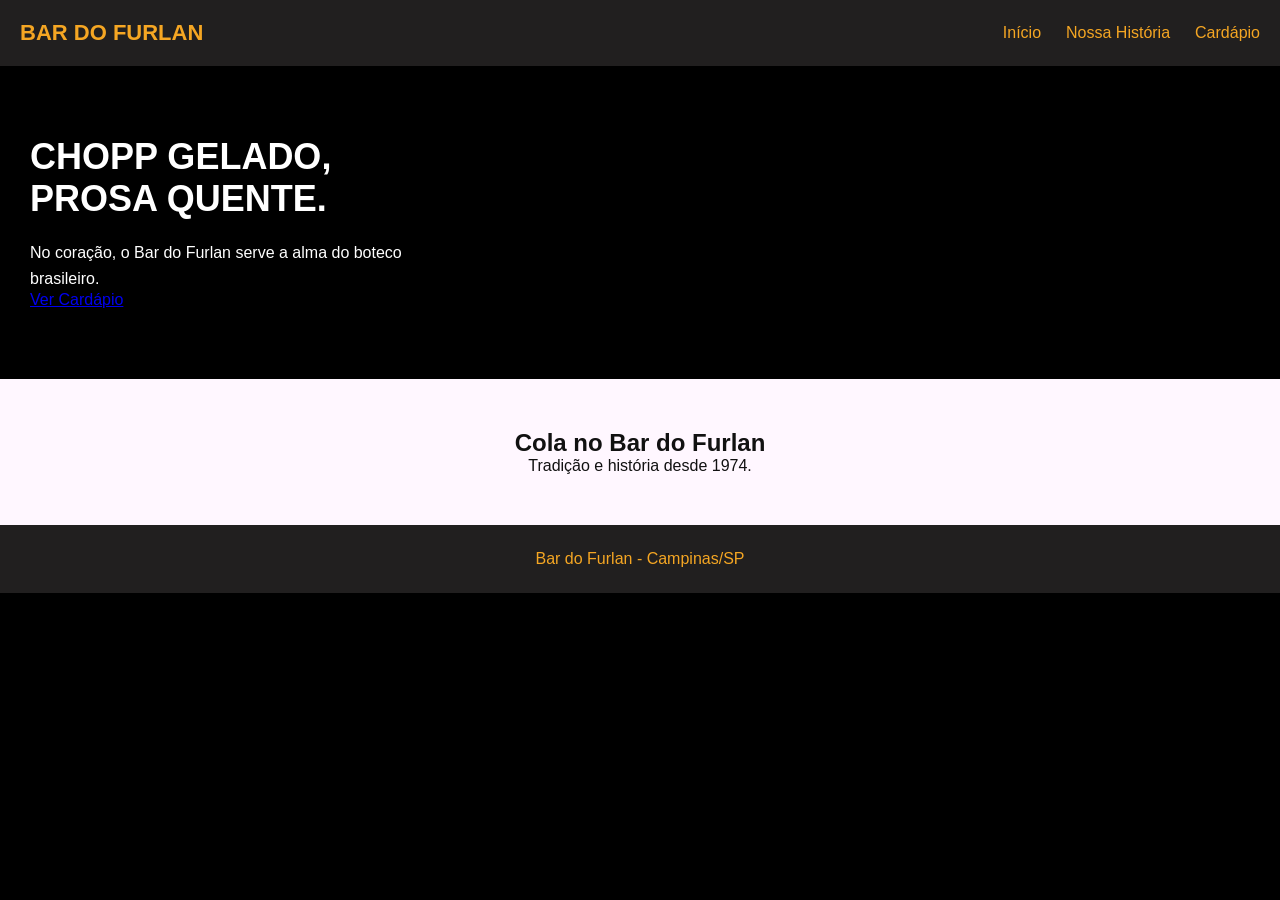
==== index.html @ dd470c35 "Primeira estrutura do site" ====
<!DOCTYPE html>
<html lang="pt-BR">
<head>
    <meta charset="UTF-8">
    <meta name="viewport" content="width=device-width, initial-scale=1.0">

    <title>Bar do Furlan</title>

    <link rel="stylesheet" href="css/style.css">
</head>

<body>

    <header>
        <h1>BAR DO FURLAN</h1>
        <nav>
            <a href="#inicio">Início</a>
            <a href="#historia">Nossa História</a>
            <a href="pages/cardapio.html">Cardápio</a>
        </nav>
    </header>

    <main>
        <section id="inicio">
            <h2>CHOPP GELADO,<br> PROSA QUENTE.</h2>
            <p>
                No coração, o Bar do Furlan serve a
                alma do boteco brasileiro.
            </p>
            <a href="pages/cardapio.html">Ver Cardápio</a>
        </section>

        <section id="historia">
            <h2>Cola no Bar do Furlan</h2>
            <p>Tradição e história desde 1974.</p>
        </section>
    </main>

    <footer>
        <p>Bar do Furlan - Campinas/SP</p>
    </footer>

    <script src="js/main.js"></script>

</body>
</html>
---- css/style.css ----
* {
    margin: 0;
    padding: 0;
    box-sizing: border-box;
}

body {
    background-color: #000;
    color: #fff;
    font-family: Arial, sans-serif;
}

header {
    background-color: #211f1f;
    padding: 20px;
    display: flex;
    justify-content: space-between;
    align-items: center;
}

header h1 {
    color: #f5a623;
    font-size: 22px;
}

nav {
    display: flex;
    gap: 25px;
}

nav a {
    color: #f5a623;
    text-decoration: none;
}

#inicio {
    padding: 70px 30px;
    min-height: 300px;
}

#inicio h2 {
    font-size: 36px;
    margin-bottom: 20px;
}

#inicio p {
    max-width: 400px;
    line-height: 1.6;
}

#historia {
    background-color: #fff7ff;
    color: #111;
    padding: 50px 30px;
    text-align: center;
}

footer {
    background-color: #211f1f;
    padding: 25px;
    text-align: center;
    color: #f5a623;
}
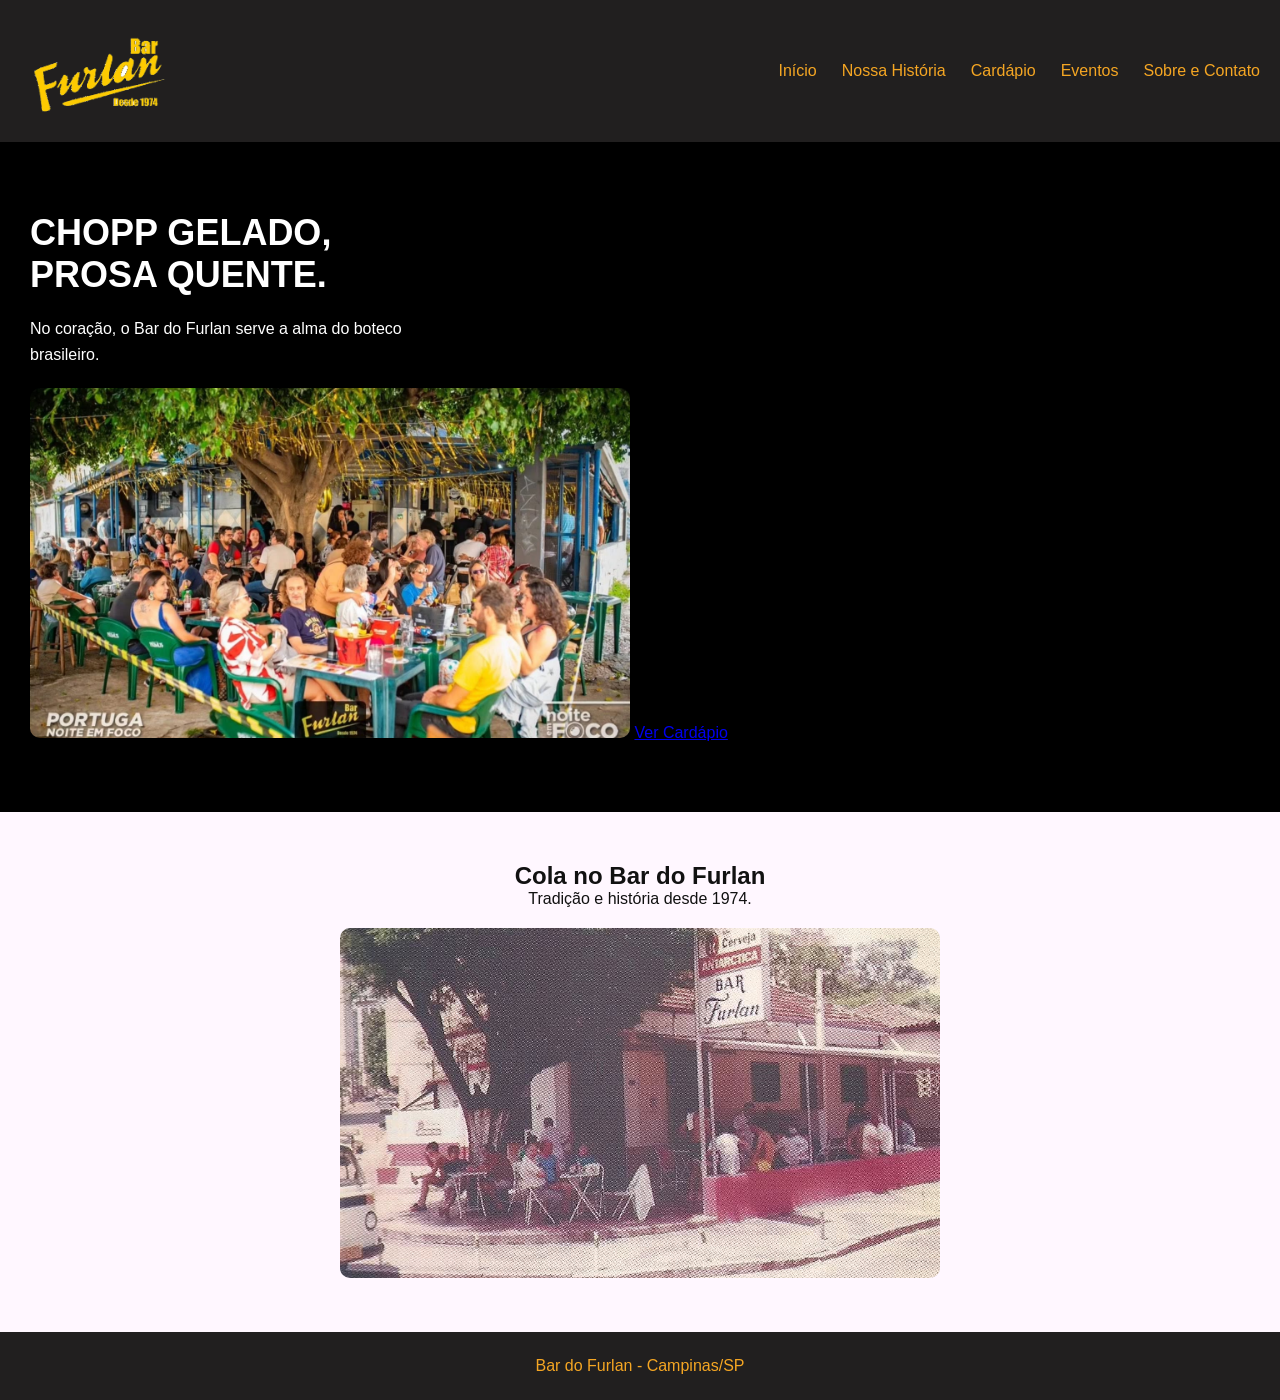
==== commit 6e8efa81: "Adiciona páginas de eventos, administração, fotos e contato" ====
--- a/index.html
+++ b/index.html
@@ -13,11 +13,13 @@
 <body>
 
     <header>
-        <h1>BAR DO FURLAN</h1>
+       <img src="img/logo.png" alt="Logo do Bar do Furlan" class="logo">
         <nav>
             <a href="#inicio">Início</a>
             <a href="#historia">Nossa História</a>
             <a href="pages/cardapio.html">Cardápio</a>
+            <a href="pages/eventos.html">Eventos</a>
+            <a href="pages/sobre.html">Sobre e Contato</a>
         </nav>
     </header>
 
@@ -28,12 +30,22 @@
                 No coração, o Bar do Furlan serve a
                 alma do boteco brasileiro.
             </p>
+            <img
+             src="img/ambiente.jpg"
+             alt="Ambiente do Bar do Furlan"
+             class="imagem-ambiente"
+                >
             <a href="pages/cardapio.html">Ver Cardápio</a>
         </section>
 
         <section id="historia">
             <h2>Cola no Bar do Furlan</h2>
             <p>Tradição e história desde 1974.</p>
+            <img
+                src="img/nossa_historia.jpg"
+                 alt="História do Bar do Furlan"
+                class="imagem-historia"
+>
         </section>
     </main>
 
--- a/css/style.css
+++ b/css/style.css
@@ -62,3 +62,655 @@
     text-align: center;
     color: #f5a623;
 }
+
+/* =========================================
+   PÁGINA DO CARDÁPIO
+========================================= */
+
+.cardapio-banner {
+    background-color: #211f1f;
+    padding: 65px 30px;
+    text-align: center;
+    border-bottom: 2px solid #f5a623;
+}
+
+.cardapio-banner h2 {
+    color: #f5a623;
+    font-size: 36px;
+    margin-bottom: 12px;
+}
+
+.cardapio-banner p {
+    color: #ddd;
+    font-size: 16px;
+}
+
+.cardapio-container {
+    max-width: 1100px;
+    margin: auto;
+    padding: 40px 25px;
+}
+
+.categorias {
+    display: flex;
+    justify-content: center;
+    flex-wrap: wrap;
+    gap: 15px;
+    margin-bottom: 50px;
+}
+
+.categorias a {
+    color: #f5a623;
+    text-decoration: none;
+    border: 1px solid #f5a623;
+    padding: 10px 20px;
+    border-radius: 5px;
+    transition: 0.3s;
+}
+
+.categorias a:hover {
+    background-color: #f5a623;
+    color: #000;
+}
+
+.categoria {
+    margin-bottom: 55px;
+    scroll-margin-top: 25px;
+}
+
+.categoria h2 {
+    color: #f5a623;
+    font-size: 27px;
+    margin-bottom: 22px;
+    padding-bottom: 10px;
+    border-bottom: 1px solid #51402b;
+}
+
+.produtos {
+    display: grid;
+    grid-template-columns: repeat(3, 1fr);
+    gap: 20px;
+}
+
+.produto {
+    background-color: #211f1f;
+    border: 1px solid #383434;
+    border-radius: 8px;
+    padding: 22px;
+    transition: 0.3s;
+}
+
+.produto:hover {
+    border-color: #f5a623;
+    transform: translateY(-4px);
+}
+
+.produto h3 {
+    color: #fff;
+    font-size: 19px;
+    margin-bottom: 12px;
+}
+
+.produto p {
+    color: #bbb;
+    font-size: 14px;
+    line-height: 1.6;
+    min-height: 45px;
+    margin-bottom: 18px;
+}
+
+.preco {
+    display: block;
+    color: #f5a623;
+    font-size: 20px;
+    font-weight: bold;
+}
+
+.indisponivel {
+    opacity: 0.55;
+}
+
+.status {
+    display: inline-block;
+    margin-top: 12px;
+    padding: 5px 10px;
+    background-color: #642b2b;
+    color: #fff;
+    border-radius: 4px;
+    font-size: 12px;
+}
+
+/* =========================================
+   RESPONSIVIDADE
+========================================= */
+
+@media (max-width: 768px) {
+
+    header {
+        flex-direction: column;
+        gap: 18px;
+    }
+
+    nav {
+        flex-wrap: wrap;
+        justify-content: center;
+        gap: 15px;
+    }
+
+    .produtos {
+        grid-template-columns: repeat(2, 1fr);
+    }
+
+    .cardapio-banner h2 {
+        font-size: 29px;
+    }
+}
+
+@media (max-width: 500px) {
+
+    .produtos {
+        grid-template-columns: 1fr;
+    }
+
+    .cardapio-container {
+        padding: 30px 18px;
+    }
+
+    .categorias {
+        gap: 10px;
+    }
+
+    .categorias a {
+        padding: 8px 12px;
+        font-size: 14px;
+    }
+}
+
+/* =========================================
+   PÁGINA DE EVENTOS
+========================================= */
+
+.eventos-container {
+    max-width: 1100px;
+    margin: auto;
+    padding: 45px 25px;
+    display: grid;
+    grid-template-columns: repeat(3, 1fr);
+    gap: 22px;
+}
+
+.evento {
+    background-color: #211f1f;
+    border: 1px solid #383434;
+    border-radius: 8px;
+    padding: 25px;
+    transition: 0.3s;
+}
+
+.evento:hover {
+    border-color: #f5a623;
+    transform: translateY(-4px);
+}
+
+.evento-tipo {
+    display: inline-block;
+    color: #000;
+    background-color: #f5a623;
+    padding: 5px 10px;
+    border-radius: 4px;
+    font-size: 11px;
+    font-weight: bold;
+    margin-bottom: 18px;
+}
+
+.evento h3 {
+    color: #fff;
+    margin-bottom: 12px;
+    font-size: 21px;
+}
+
+.evento p {
+    color: #bbb;
+    line-height: 1.6;
+    margin-bottom: 22px;
+}
+
+.evento-data {
+    display: block;
+    color: #f5a623;
+    font-weight: bold;
+}
+
+@media (max-width: 768px) {
+    .eventos-container {
+        grid-template-columns: repeat(2, 1fr);
+    }
+}
+
+@media (max-width: 500px) {
+    .eventos-container {
+        grid-template-columns: 1fr;
+    }
+}
+
+/* =========================================
+   PAINEL ADMINISTRATIVO
+========================================= */
+
+.admin-body {
+    background-color: #111;
+}
+
+.admin-container {
+    max-width: 1200px;
+    margin: auto;
+    padding: 40px 25px;
+}
+
+.admin-intro {
+    display: flex;
+    justify-content: space-between;
+    align-items: center;
+    flex-wrap: wrap;
+    gap: 20px;
+    margin-bottom: 35px;
+}
+
+.admin-intro h2 {
+    color: #f5a623;
+    font-size: 30px;
+    margin-bottom: 8px;
+}
+
+.admin-intro p {
+    color: #bbb;
+}
+
+.admin-status {
+    color: #f5a623;
+    border: 1px solid #f5a623;
+    padding: 9px 13px;
+    border-radius: 5px;
+    font-size: 11px;
+    font-weight: bold;
+}
+
+.admin-indicadores {
+    display: grid;
+    grid-template-columns: repeat(4, 1fr);
+    gap: 18px;
+    margin-bottom: 45px;
+}
+
+.indicador {
+    background-color: #211f1f;
+    border: 1px solid #383434;
+    border-radius: 8px;
+    padding: 23px;
+}
+
+.indicador span {
+    display: block;
+    color: #bbb;
+    font-size: 14px;
+    margin-bottom: 15px;
+}
+
+.indicador strong {
+    color: #f5a623;
+    font-size: 30px;
+}
+
+.admin-section {
+    margin-bottom: 45px;
+    scroll-margin-top: 25px;
+}
+
+.admin-section h2 {
+    color: #f5a623;
+    font-size: 23px;
+    margin-bottom: 20px;
+}
+
+.admin-acoes {
+    display: grid;
+    grid-template-columns: repeat(3, 1fr);
+    gap: 18px;
+}
+
+.admin-acao {
+    display: block;
+    text-decoration: none;
+    background-color: #211f1f;
+    border: 1px solid #383434;
+    border-radius: 8px;
+    padding: 22px;
+    transition: 0.3s;
+}
+
+.admin-acao:hover {
+    border-color: #f5a623;
+    transform: translateY(-3px);
+}
+
+.admin-acao strong {
+    display: block;
+    color: #f5a623;
+    font-size: 18px;
+    margin-bottom: 8px;
+}
+
+.admin-acao span {
+    color: #bbb;
+    font-size: 14px;
+}
+
+.admin-section-title {
+    display: flex;
+    justify-content: space-between;
+    align-items: center;
+    gap: 15px;
+    margin-bottom: 18px;
+}
+
+.admin-section-title h2 {
+    margin-bottom: 0;
+}
+
+.admin-section-title a {
+    color: #f5a623;
+    text-decoration: none;
+    font-size: 14px;
+}
+
+.admin-tabela-wrapper {
+    overflow-x: auto;
+    background-color: #211f1f;
+    border-radius: 8px;
+    border: 1px solid #383434;
+}
+
+.admin-tabela {
+    width: 100%;
+    border-collapse: collapse;
+    min-width: 600px;
+}
+
+.admin-tabela th,
+.admin-tabela td {
+    padding: 17px;
+    text-align: left;
+    border-bottom: 1px solid #383434;
+}
+
+.admin-tabela th {
+    color: #f5a623;
+    background-color: #292525;
+}
+
+.admin-tabela td {
+    color: #ddd;
+    font-size: 14px;
+}
+
+.disponivel {
+    color: #65c98b;
+}
+
+.indisponivel-tag {
+    color: #e58a8a;
+}
+
+.admin-categorias {
+    display: flex;
+    flex-wrap: wrap;
+    gap: 12px;
+}
+
+.admin-categorias span {
+    background-color: #211f1f;
+    border: 1px solid #51402b;
+    color: #f5a623;
+    padding: 12px 18px;
+    border-radius: 6px;
+}
+
+.admin-eventos {
+    display: grid;
+    grid-template-columns: repeat(3, 1fr);
+    gap: 18px;
+}
+
+.admin-eventos article {
+    background-color: #211f1f;
+    border: 1px solid #383434;
+    padding: 22px;
+    border-radius: 8px;
+}
+
+.admin-eventos h3 {
+    color: #fff;
+    font-size: 17px;
+    margin-bottom: 12px;
+}
+
+.admin-eventos p {
+    color: #f5a623;
+    font-size: 14px;
+}
+
+/* RESPONSIVIDADE DO PAINEL */
+
+@media (max-width: 768px) {
+    .admin-indicadores {
+        grid-template-columns: repeat(2, 1fr);
+    }
+
+    .admin-acoes,
+    .admin-eventos {
+        grid-template-columns: 1fr;
+    }
+}
+
+@media (max-width: 500px) {
+    .admin-container {
+        padding: 30px 16px;
+    }
+
+    .admin-intro h2 {
+        font-size: 25px;
+    }
+
+    .admin-indicadores {
+        gap: 10px;
+    }
+
+    .indicador {
+        padding: 16px;
+    }
+
+    .indicador strong {
+        font-size: 25px;
+    }
+
+    .admin-section-title {
+        align-items: flex-start;
+        flex-direction: column;
+    }
+}
+.logo {
+    width: 150px;
+    height: auto;
+}
+.imagem-ambiente,
+.imagem-historia {
+    width: 100%;
+    max-width: 600px;
+    height: 350px;
+    object-fit: cover;
+    border-radius: 10px;
+    margin-top: 20px;
+}
+
+/* =================================
+   PÁGINA SOBRE E CONTATO
+================================= */
+
+.sobre-body {
+    background-color: #000;
+    color: #fff;
+}
+
+.sobre-body header a {
+    text-decoration: none;
+}
+
+/* Banner */
+
+.sobre-banner {
+    padding: 90px 30px;
+    text-align: center;
+    background-color: #211f1f;
+}
+
+.sobre-banner h2 {
+    color: #f5a623;
+    font-size: 38px;
+    margin-bottom: 20px;
+}
+
+.sobre-banner p {
+    max-width: 600px;
+    margin: auto;
+    line-height: 1.7;
+}
+
+/* História */
+
+.sobre-historia {
+    display: flex;
+    align-items: center;
+    justify-content: center;
+    gap: 50px;
+    padding: 70px 8%;
+}
+
+.sobre-texto {
+    flex: 1;
+    max-width: 500px;
+}
+
+.sobre-destaque {
+    color: #f5a623;
+    font-size: 13px;
+    font-weight: bold;
+    letter-spacing: 2px;
+}
+
+.sobre-texto h2,
+.sobre-ambiente h2,
+.contato-section h2 {
+    font-size: 30px;
+    margin: 15px 0 20px;
+}
+
+.sobre-texto p,
+.sobre-ambiente p,
+.contato-section > p {
+    line-height: 1.8;
+    color: #ccc;
+    margin-bottom: 15px;
+}
+
+.sobre-foto {
+    flex: 1;
+    max-width: 500px;
+}
+
+.sobre-foto img {
+    width: 100%;
+    border-radius: 10px;
+    display: block;
+}
+
+/* Ambiente */
+
+.sobre-ambiente {
+    background-color: #211f1f;
+    padding: 65px 8%;
+    text-align: center;
+}
+
+.sobre-ambiente p {
+    max-width: 650px;
+    margin: 0 auto 30px;
+}
+
+.sobre-ambiente img {
+    width: 100%;
+    max-width: 850px;
+    border-radius: 10px;
+    display: block;
+    margin: auto;
+}
+
+/* Contato */
+
+.contato-section {
+    padding: 70px 8%;
+    text-align: center;
+}
+
+.contato-section > p {
+    max-width: 600px;
+    margin: 0 auto 35px;
+}
+
+.contato-cards {
+    display: grid;
+    grid-template-columns: repeat(3, 1fr);
+    gap: 20px;
+    max-width: 1000px;
+    margin: auto;
+}
+
+.contato-card {
+    background-color: #211f1f;
+    padding: 30px 20px;
+    border-radius: 10px;
+    border-bottom: 3px solid #f5a623;
+}
+
+.contato-card h3 {
+    color: #f5a623;
+    margin-bottom: 15px;
+}
+
+.contato-card p {
+    color: #ccc;
+    line-height: 1.6;
+}
+
+/* Responsividade */
+
+@media (max-width: 768px) {
+
+    .sobre-historia {
+        flex-direction: column;
+        padding: 45px 25px;
+    }
+
+    .sobre-banner h2 {
+        font-size: 29px;
+    }
+
+    .contato-cards {
+        grid-template-columns: 1fr;
+    }
+
+    .sobre-texto h2,
+    .sobre-ambiente h2,
+    .contato-section h2 {
+        font-size: 25px;
+    }
+}
